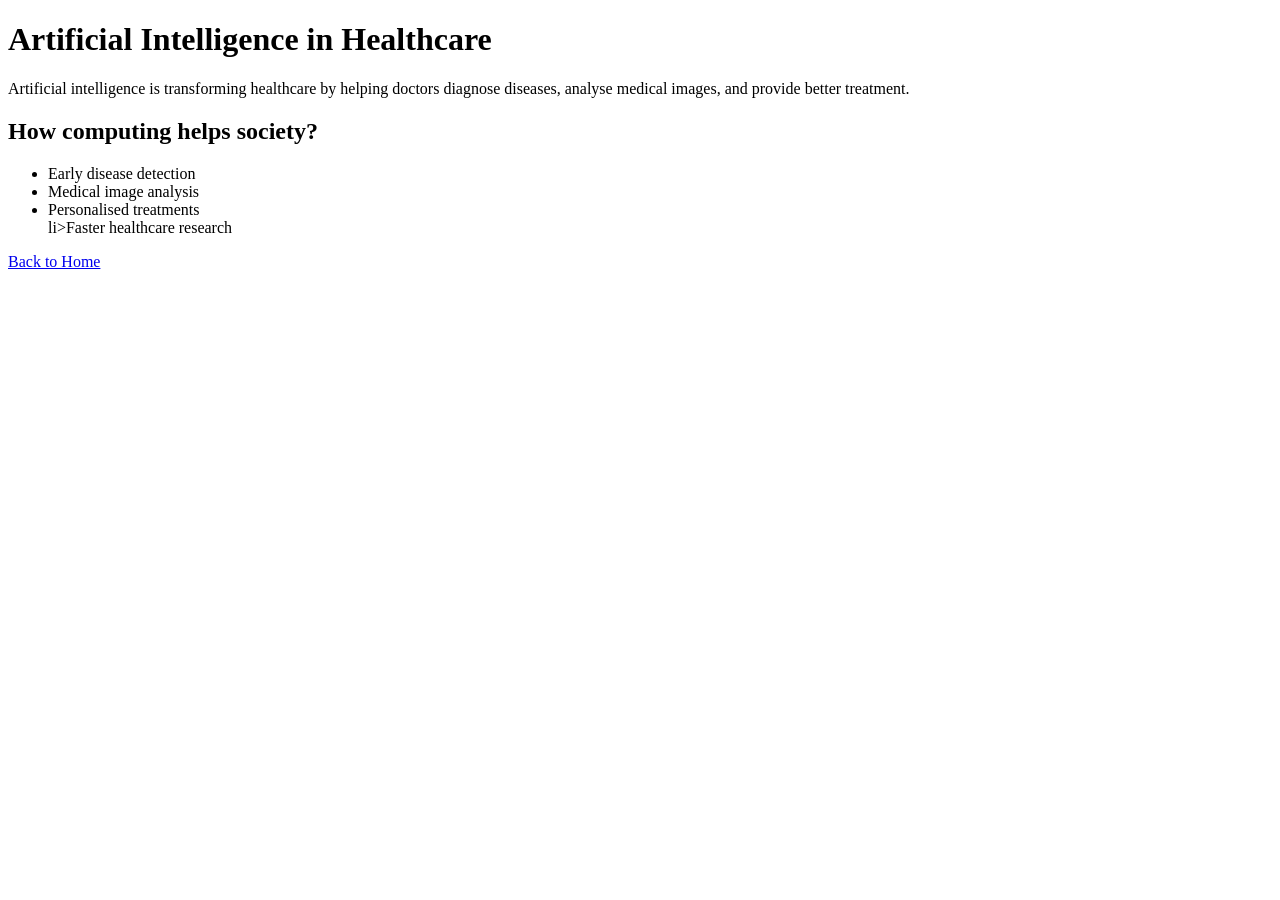
==== healthcare.html @ ce119552 "Added AI healthcare page" ====
<!DOCTYPE html>
<html lang="en">
<head>
    <meta charset="UTF-8">
    <meta name="viewport" content="width=, initial-scale=1.0">
    <title>AI in Healthcare</title>
</head>
<body>
    <h1>
        Artificial Intelligence in Healthcare
    </h1>
    <p>
        Artificial intelligence is transforming healthcare by helping doctors diagnose diseases, analyse medical images, and provide better treatment.
    </p>

    <h2>
        How computing helps society?
    </h2>
    <ul>
        <li>Early disease detection</li>
        <li>Medical image analysis</li>
        <li>Personalised treatments</li>
        li>Faster healthcare research</li>
    </ul>

    <a href="index.html">
        Back to Home
    </a>

</body>
</html>
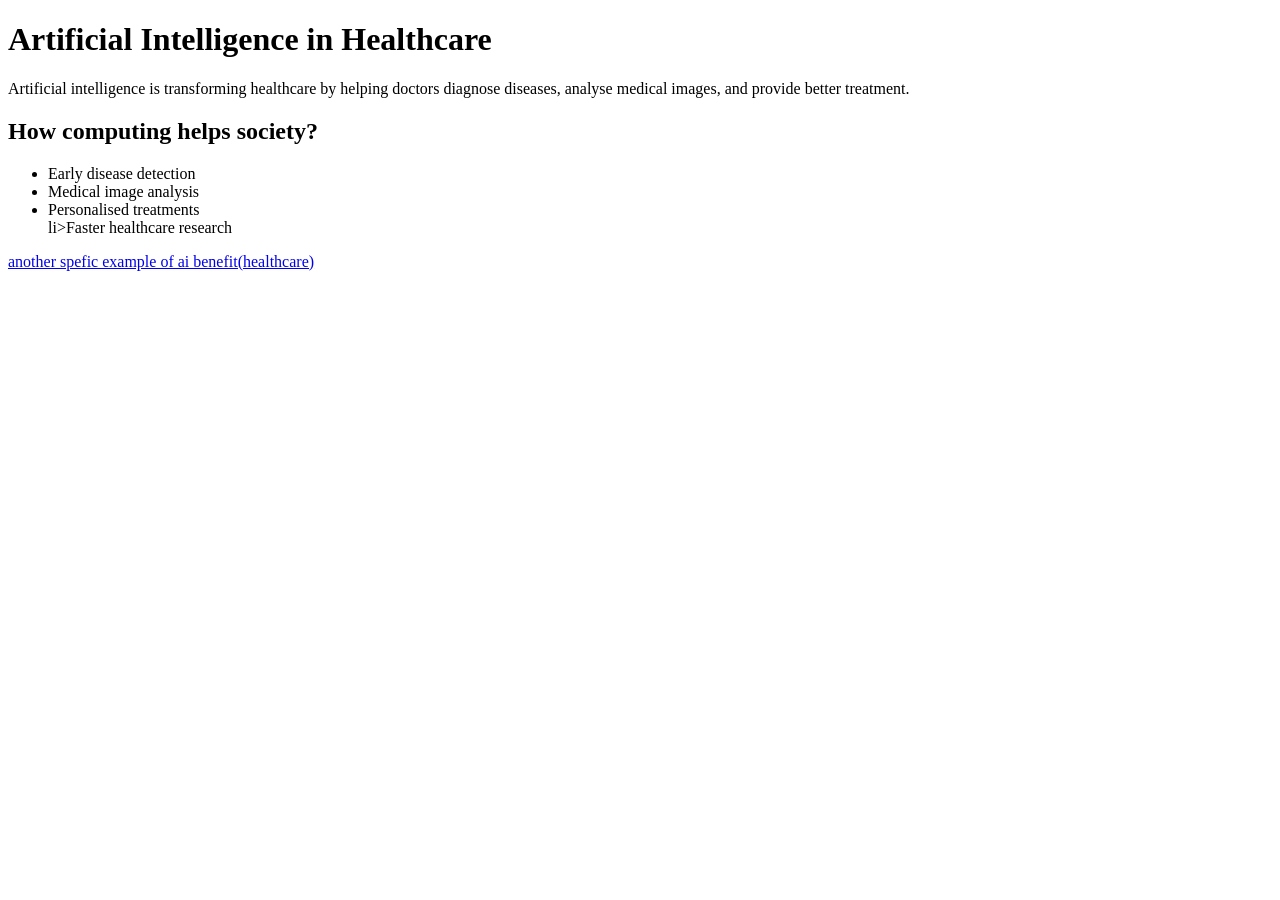
==== commit 784a8244: "some changes" ====
--- a/healthcare.html
+++ b/healthcare.html
@@ -24,7 +24,7 @@
     </ul>
 
     <a href="index.html">
-        Back to Home
+        another spefic example of ai benefit(healthcare)
     </a>
 
 </body>
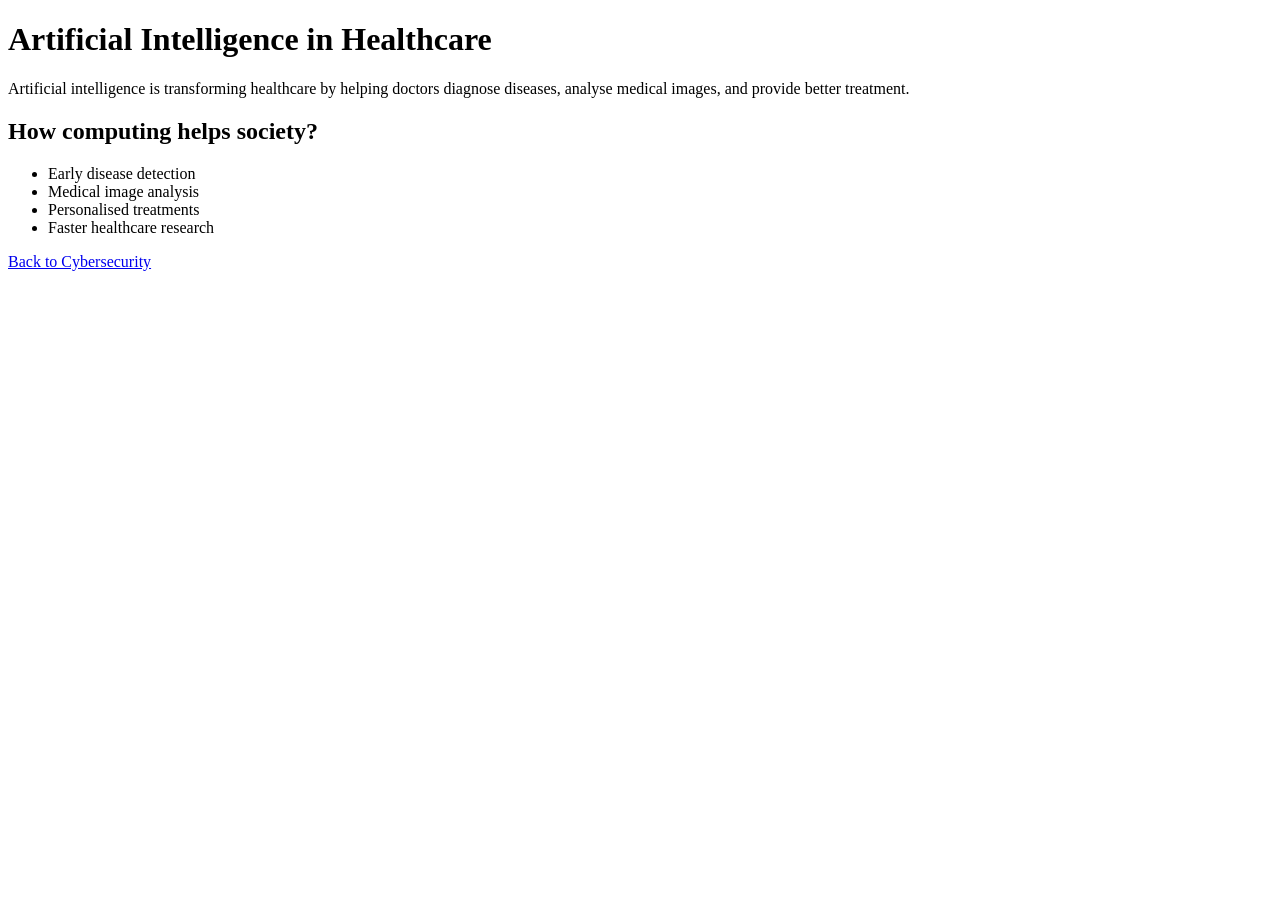
==== commit c0236295: "Saved" ====
--- a/healthcare.html
+++ b/healthcare.html
@@ -20,11 +20,11 @@
         <li>Early disease detection</li>
         <li>Medical image analysis</li>
         <li>Personalised treatments</li>
-        li>Faster healthcare research</li>
+        <li>Faster healthcare research</li>
     </ul>
 
     <a href="index.html">
-        another spefic example of ai benefit(healthcare)
+        Back to Cybersecurity
     </a>
 
 </body>
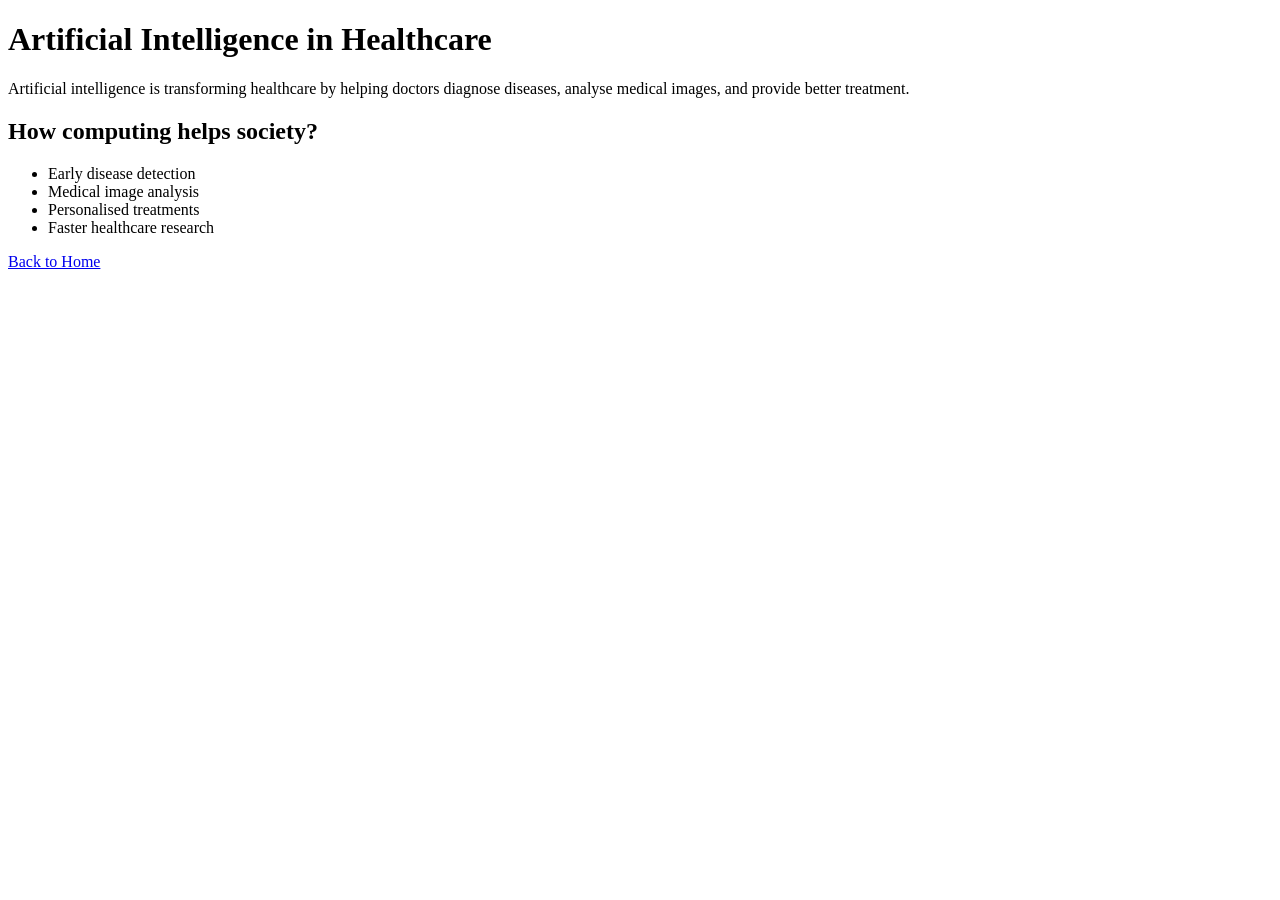
==== commit f406d302: "Merge branch 'main' of https://github.com/houndingpress/asianfighters" ====
--- a/healthcare.html
+++ b/healthcare.html
@@ -24,7 +24,7 @@
     </ul>
 
     <a href="index.html">
-        Back to Cybersecurity
+        Back to Home
     </a>
 
 </body>
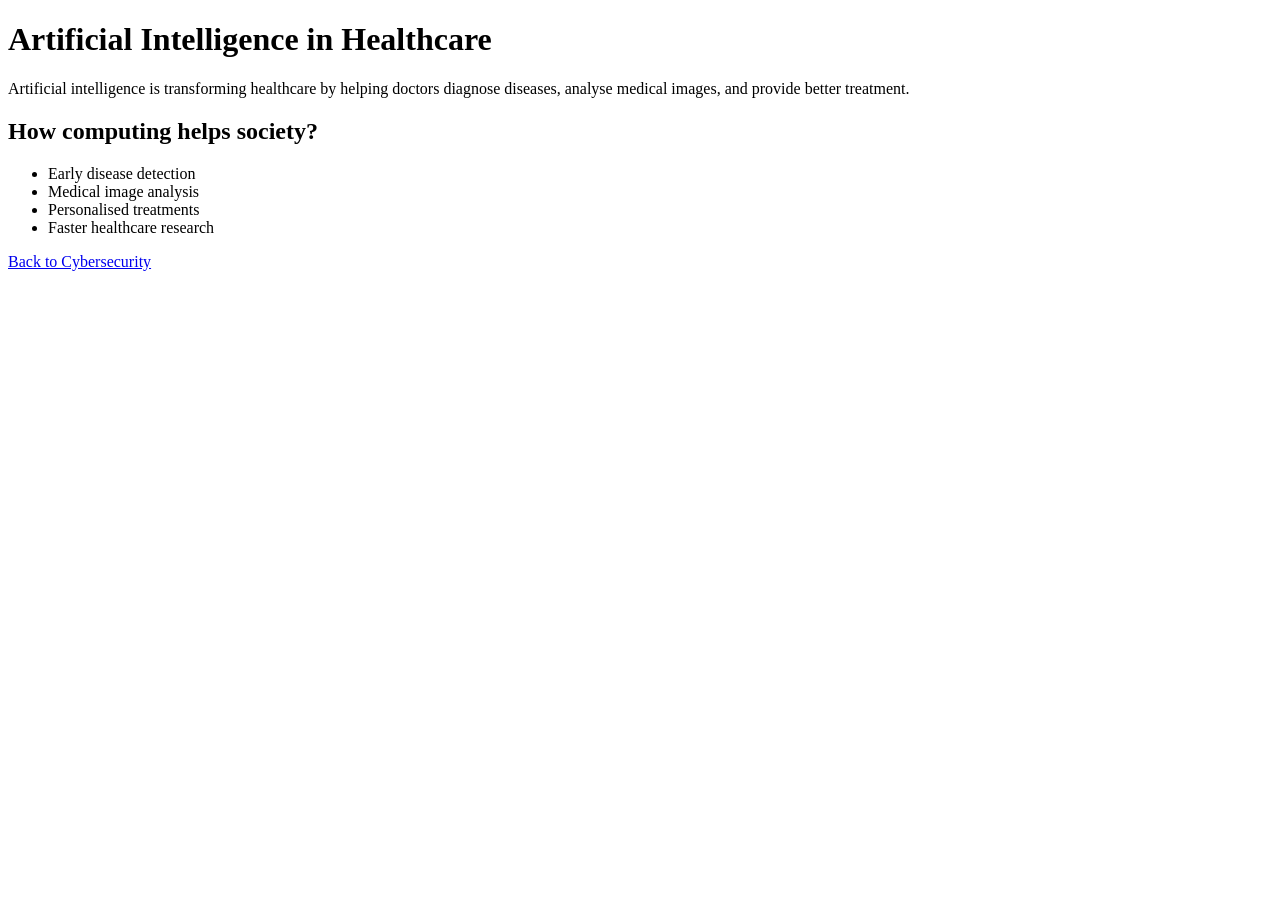
==== commit 17cf7d3b: "FIxed again" ====
--- a/healthcare.html
+++ b/healthcare.html
@@ -24,7 +24,7 @@
     </ul>
 
     <a href="index.html">
-        Back to Home
+        Back to Cybersecurity
     </a>
 
 </body>
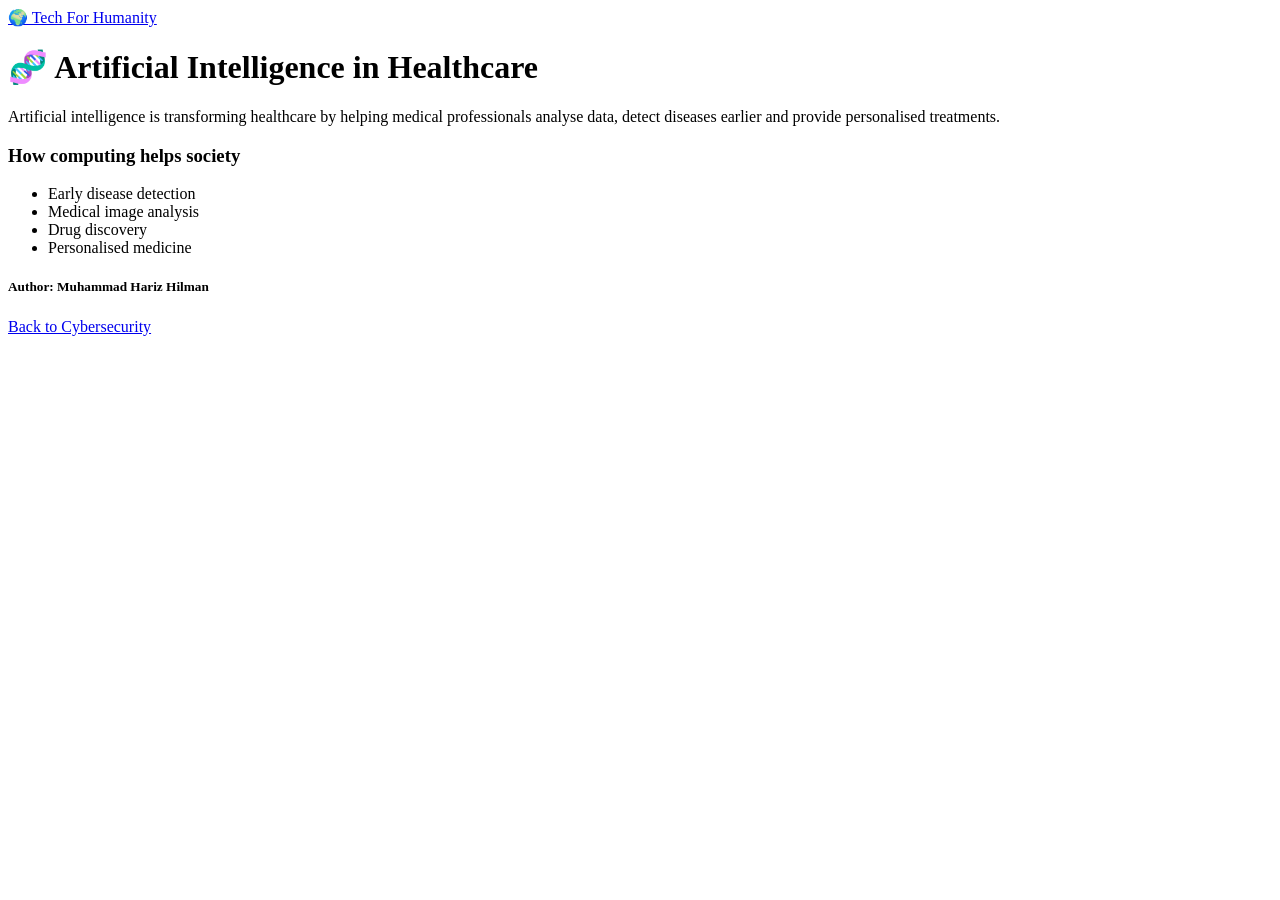
==== commit e10a9ae5: "More interesting edit" ====
--- a/healthcare.html
+++ b/healthcare.html
@@ -6,26 +6,45 @@
     <title>AI in Healthcare</title>
 </head>
 <body>
-    <h1>
-        Artificial Intelligence in Healthcare
-    </h1>
-    <p>
-        Artificial intelligence is transforming healthcare by helping doctors diagnose diseases, analyse medical images, and provide better treatment.
-    </p>
+    <nav class="navbar navbar-dark">
+        <div class="container">
+            <a class="navbar-brand" href="index.html">
+                🌍 Tech For Humanity
+            </a>
+        </div>
+    </nav>
+    
+    <div class="container py-5">
+        <h1>
+            🧬 Artificial Intelligence in Healthcare
+        </h1>
+        
+        <p class="mt-4">
+            Artificial intelligence is transforming healthcare by helping medical professionals analyse data, detect diseases earlier and provide personalised treatments.
+        </p>
+    
+    <div class="card-custom mt-5">
+        <h3>
+            How computing helps society
+        </h3>
 
-    <h2>
-        How computing helps society?
-    </h2>
-    <ul>
-        <li>Early disease detection</li>
-        <li>Medical image analysis</li>
-        <li>Personalised treatments</li>
-        <li>Faster healthcare research</li>
-    </ul>
+        
+        <ul>
+            <li>Early disease detection</li>
+            <li>Medical image analysis</li>
+            <li>Drug discovery</li>
+            <li>Personalised medicine</li>
+        </ul>
+    
+    </div>
+    <h5 class="mt-5">
+        Author: Muhammad Hariz Hilman
+    </h5>
 
-    <a href="index.html">
-        Back to Cybersecurity
-    </a>
+</div>
+<a href="index.html">
+    Back to Cybersecurity
+</a>
 
 </body>
 </html>
